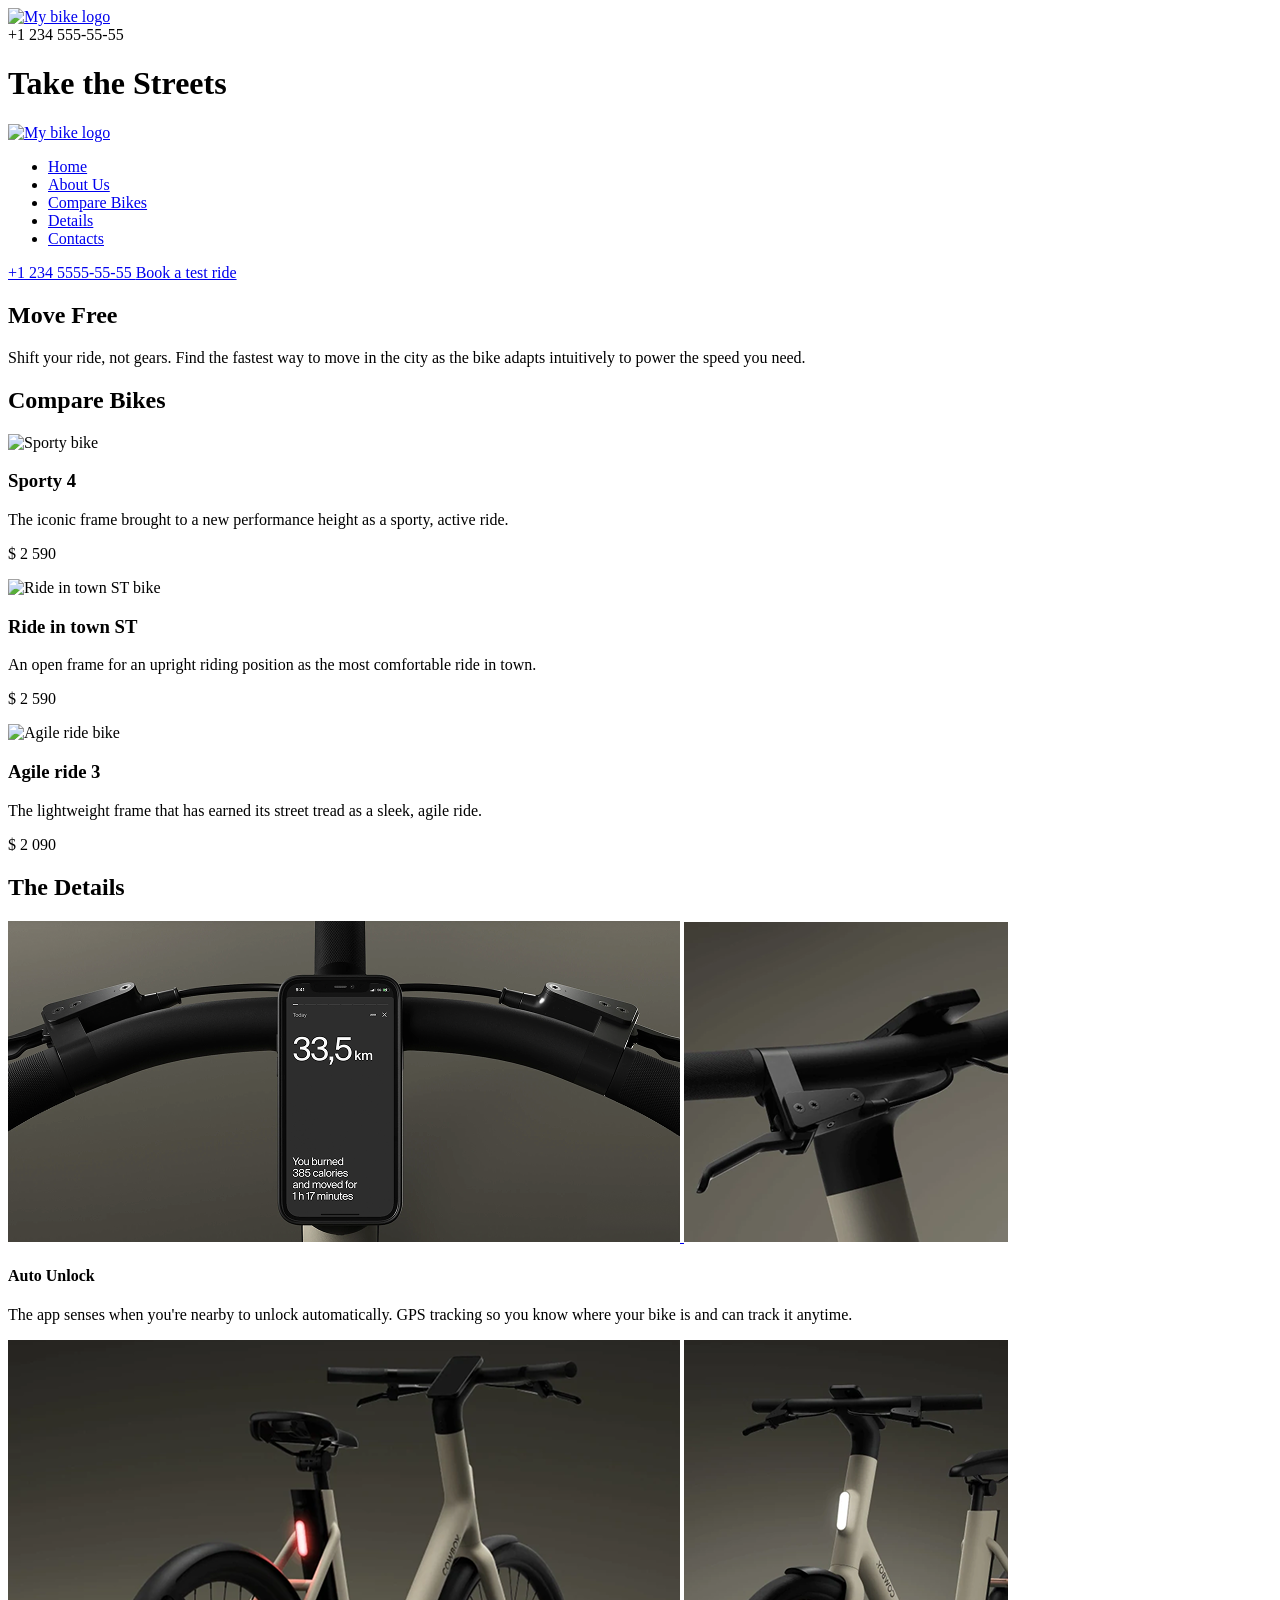
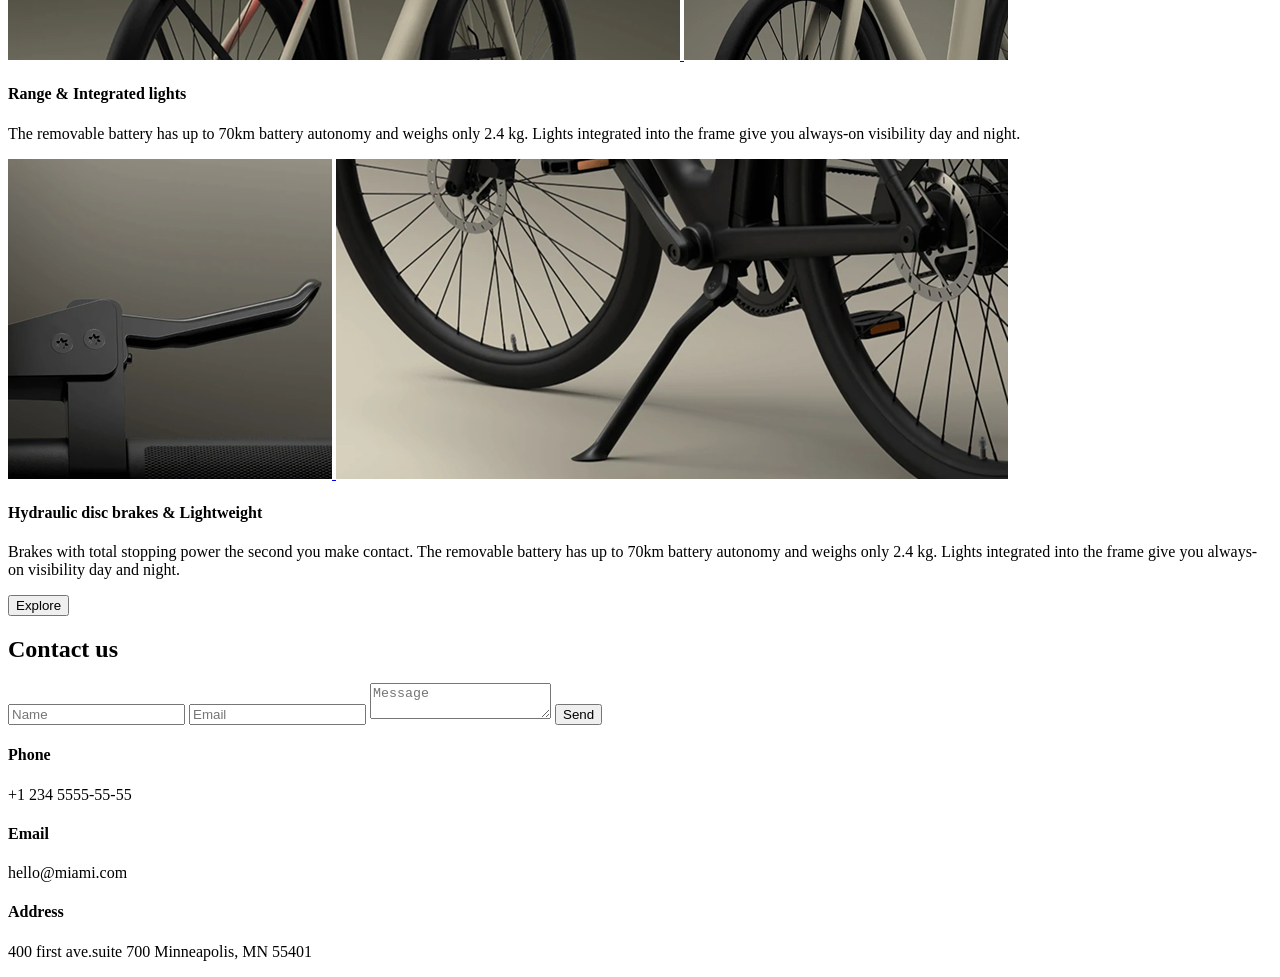
==== src/index.html @ 7744f25a "fix the issues" ====
<!-- #region head -->
<!doctype html>
<html
  lang="en"
  class="page"
>
  <head>
    <meta charset="UTF-8" />
    <meta
      name="viewport"
      content="width=device-width, initial-scale=1.0"
    />
    <title>Landing Page</title>
    <link
      rel="icon"
      href="./images/icons/favicon.png"
      type="image/png"
    />
    <link
      rel="preconnect"
      href="https://fonts.googleapis.com"
    />
    <link
      rel="preconnect"
      href="https://fonts.gstatic.com"
    />
    <link
      href="https://fonts.googleapis.com/css2?family=Poppins:ital,wght@0,100;0,200;0,300;0,400;0,500;0,600;0,700;0,800;0,900;1,100;1,200;1,300;1,400;1,500;1,600;1,700;1,800;1,900&display=swap"
      rel="stylesheet"
    />
    <link
      rel="stylesheet"
      href="./styles/style.scss"
    />
    <script
      src="scripts/main.js"
      defer
    ></script>
  </head>
  <!-- #endregion -->
  <body class="page__body">
    <header class="header">
      <div class="top-bar">
        <a
          href="#"
          class="top-bar__logo"
        >
          <img
            src="./images/icons/My-bike-white-logo.png"
            alt="My bike logo"
          />
        </a>
        <div class="top-bar__icons">
          <div class="top-bar__phone">
            <a
              href="tel:+1 234 555-55-55"
              class="icon icon--phone"
            ></a>
            <span class="top-bar__phone-number">+1 234 555-55-55</span>
          </div>

          <a
            href="#menu"
            class="icon icon--menu"
          ></a>
        </div>
      </div>

      <div class="header__bottom">
        <h1 class="header__title">Take the Streets</h1>
      </div>
    </header>

    <aside
      class="page__menu menu"
      id="menu"
    >
      <div class="top-bar menu__top">
        <a
          href="#"
          class="top-bar__logo"
        >
          <img
            src="./images/icons/My-bike-black-logo.png"
            alt="My bike logo"
          />
        </a>

        <a
          href="#"
          class="icon icon--close"
        ></a>
      </div>

      <div class="menu__content">
        <nav class="nav menu__nav">
          <ul class="nav__list">
            <li class="nav__item">
              <a
                class="nav__link"
                href="#"
              >
                Home
              </a>
            </li>
            <li class="nav__item">
              <a
                class="nav__link"
                href="#move-free"
              >
                About Us
              </a>
            </li>
            <li class="nav__item">
              <a
                class="nav__link"
                href="#compare-bikes"
              >
                Compare Bikes
              </a>
            </li>
            <li class="nav__item">
              <a
                class="nav__link"
                href="#details"
              >
                Details
              </a>
            </li>
            <li class="nav__item">
              <a
                class="nav__link"
                href="#contacts"
              >
                Contacts
              </a>
            </li>
          </ul>
        </nav>

        <a
          href="tel: +1 234 5555-55-55"
          class="menu__phone-number"
        >
          +1 234 5555-55-55
        </a>

        <a
          href="tel: +1 234 5555-55-55"
          class="menu__book-test-ride"
        >
          Book a test ride
        </a>
      </div>
    </aside>

    <main class="main">
      <section
        class="move-free"
        id="move-free"
      >
        <h2 class="move-free__title section-title section-title--align--left">
          Move Free
        </h2>

        <p class="move-free__description">
          Shift your ride, not gears. Find the fastest way to move in the city
          as the bike adapts intuitively to power the speed you need.
        </p>
      </section>

      <section
        class="compare-bikes"
        id="compare-bikes"
      >
        <h2 class="compare-bikes__section-title">Compare Bikes</h2>

        <div class="compare-bikes__products">
          <article class="product compare-bikes__product">
            <img
              src="./images/products/sporty_4.png"
              class="product__photo"
              alt="Sporty bike"
            />
            <h3 class="product__title">Sporty 4</h3>
            <p class="product__details">
              The iconic frame brought to a new performance height as a sporty,
              active ride.
            </p>
            <p class="product__price">$ 2 590</p>
          </article>

          <article class="product compare-bikes__product">
            <img
              src="./images/products/ride_in_town_ST.png"
              class="product__photo"
              alt="Ride in town ST bike"
            />
            <h3 class="product__title">Ride in town ST</h3>
            <p class="product__details">
              An open frame for an upright riding position as the most
              comfortable ride in town.
            </p>
            <p class="product__price">$ 2 590</p>
          </article>

          <article class="product compare-bikes__product">
            <img
              src="./images/products/agile_ride_3.png"
              class="product__photo"
              alt="Agile ride bike"
            />
            <h3 class="product__title">Agile ride 3</h3>
            <p class="product__details">
              The lightweight frame that has earned its street tread as a sleek,
              agile ride.
            </p>
            <p class="product__price">$ 2 090</p>
          </article>
        </div>
      </section>

      <section
        class="the-details"
        id="details"
      >
        <h2 class="the-details__section-title">The Details</h2>

        <div class="the-details__wrapper">
          <article class="benefit">
            <div class="benefit__photos">
              <a
                href="#"
                class="benefit__link benefit__link--wide"
              >
                <img
                  src="./images/details/image_1 - wide.png"
                  alt="Auto Unlock"
                  class="benefit__photo"
                />
              </a>

              <a
                href="#"
                class="benefit__link benefit__link--square"
              >
                <img
                  src="./images/details/image_2 - square.png"
                  alt="Auto Unlock"
                  class="benefit__photo"
                />
              </a>
            </div>

            <h4 class="benefit__title">Auto Unlock</h4>
            <p class="benefit__description">
              The app senses when you're nearby to unlock automatically. GPS
              tracking so you know where your bike is and can track it anytime.
            </p>
          </article>

          <article class="benefit">
            <div class="benefit__photos">
              <a
                href="#"
                class="benefit__link benefit__link--wide"
              >
                <img
                  src="./images/details/image_3 - wide.png"
                  alt="Range & Integrated lights"
                  class="benefit__photo"
                />
              </a>

              <a
                href="#"
                class="benefit__link benefit__link--square"
              >
                <img
                  src="./images/details/image_4- - square.png"
                  alt="Range & Integrated lights"
                  class="benefit__photo"
                />
              </a>
            </div>

            <h4 class="benefit__title">Range & Integrated lights</h4>
            <p class="benefit__description">
              The removable battery has up to 70km battery autonomy and weighs
              only 2.4 kg. Lights integrated into the frame give you always-on
              visibility day and night.
            </p>
          </article>

          <article class="benefit">
            <div class="benefit__photos">
              <a
                href="#"
                class="benefit__link benefit__link--square"
              >
                <img
                  src="./images/details/image_5 - - square.png"
                  alt="Hydraulic disc brakes & Lightweight"
                  class="benefit__photo"
                />
              </a>

              <a
                href="#"
                class="benefit__link benefit__link--wide"
              >
                <img
                  src="./images/details/image_6 - wide.png"
                  alt="Hydraulic disc brakes & Lightweight"
                  class="benefit__photo"
                />
              </a>
            </div>

            <h4 class="benefit__title">Hydraulic disc brakes & Lightweight</h4>
            <p class="benefit__description">
              Brakes with total stopping power the second you make contact. The
              removable battery has up to 70km battery autonomy and weighs only
              2.4 kg. Lights integrated into the frame give you always-on
              visibility day and night.
            </p>
          </article>

          <button
            class="button"
            type="submit"
          >
            Explore
          </button>
        </div>
      </section>

      <section
        class="contacts"
        id="contacts"
      >
        <h2 class="contacts__section-title">Contact us</h2>
        <div class="contacts__wrapper">
          <div class="contacts__form">
            <input
              type="text"
              class="contacts__name"
              placeholder="Name"
            />

            <input
              type="text"
              class="contacts__email"
              placeholder="Email"
            />

            <textarea
              name="message"
              class="contacts__message"
              placeholder="Message"
            ></textarea>

            <button
              class="contacts__button"
              type="submit"
            >
              Send
            </button>
          </div>

          <div class="contacts__info">
            <h4 class="contacts__info-title">Phone</h4>
            <p class="contacts__info-phone">+1 234 5555-55-55</p>
            <h4 class="contacts__info-title">Email</h4>
            <p class="contacts__info-email">hello@miami.com</p>
            <h4 class="contacts__info-title">Address</h4>
            <p class="contacts__info-address">
              400 first ave.suite 700 Minneapolis, MN 55401
            </p>
          </div>
        </div>
      </section>
    </main>

    <footer class="footer"></footer>
  </body>
</html>
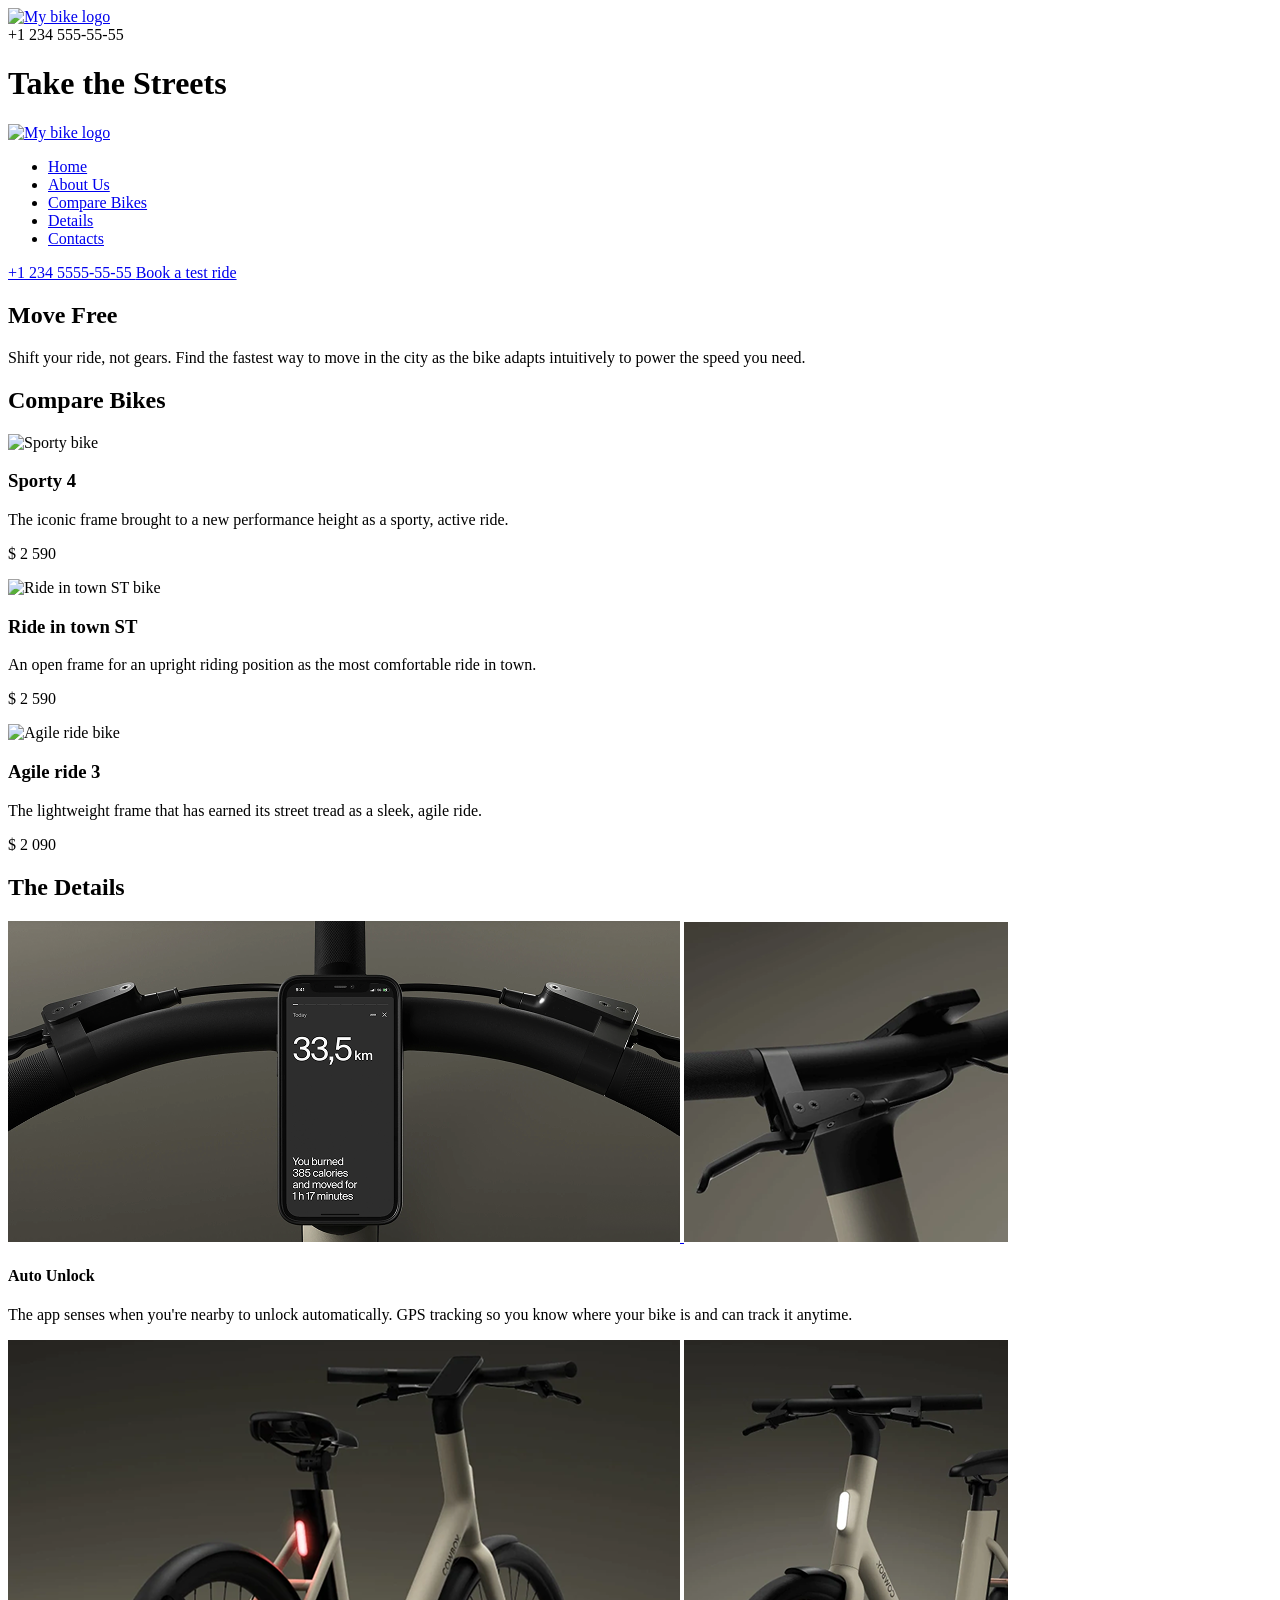
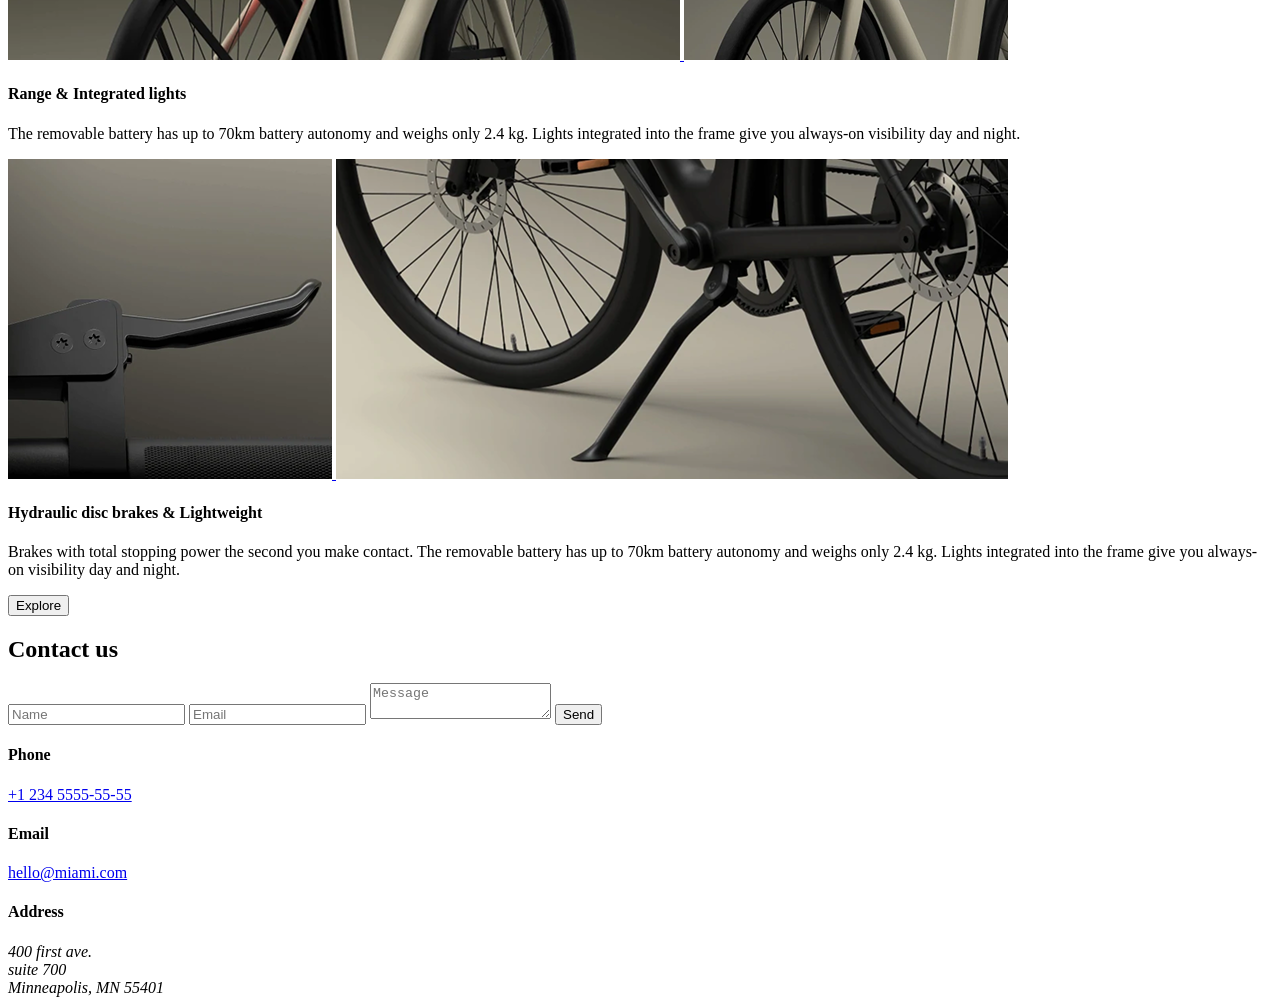
==== commit 52624389: "Fixed the issues" ====
--- a/src/index.html
+++ b/src/index.html
@@ -33,7 +33,7 @@
       href="./styles/style.scss"
     />
     <script
-      src="scripts/main.js"
+      src="./scripts/main.js"
       defer
     ></script>
   </head>
@@ -46,7 +46,7 @@
           class="top-bar__logo"
         >
           <img
-            src="./images/icons/My-bike-white-logo.png"
+            src="./images/icons/my-bike-white-logo.png"
             alt="My bike logo"
           />
         </a>
@@ -159,7 +159,7 @@
         class="move-free"
         id="move-free"
       >
-        <h2 class="move-free__title section-title section-title--align--left">
+        <h2 class="move-free__title section-title section-title-align--left">
           Move Free
         </h2>
 
@@ -341,42 +341,61 @@
       >
         <h2 class="contacts__section-title">Contact us</h2>
         <div class="contacts__wrapper">
-          <div class="contacts__form">
+          <form class="contacts__form">
             <input
               type="text"
               class="contacts__name"
               placeholder="Name"
+              name="name"
+              required
             />
 
             <input
               type="text"
               class="contacts__email"
               placeholder="Email"
+              name="email"
+              required
             />
 
             <textarea
-              name="message"
               class="contacts__message"
               placeholder="Message"
+              name="message"
+              required
             ></textarea>
 
             <button
               class="contacts__button"
-              type="submit"
+              type="reset"
             >
               Send
             </button>
-          </div>
+          </form>
 
           <div class="contacts__info">
             <h4 class="contacts__info-title">Phone</h4>
-            <p class="contacts__info-phone">+1 234 5555-55-55</p>
+            <a
+              class="contacts__info-phone"
+              href="tel:+1 234 5555-55-55"
+            >
+              +1 234 5555-55-55
+            </a>
             <h4 class="contacts__info-title">Email</h4>
-            <p class="contacts__info-email">hello@miami.com</p>
+            <a
+              class="contacts__info-email"
+              href="mailto:hello@miami.com"
+            >
+              hello@miami.com
+            </a>
             <h4 class="contacts__info-title">Address</h4>
-            <p class="contacts__info-address">
-              400 first ave.suite 700 Minneapolis, MN 55401
-            </p>
+            <address class="contacts__info-address">
+              400 first ave.
+              <br />
+              suite 700
+              <br />
+              Minneapolis, MN 55401
+            </address>
           </div>
         </div>
       </section>
